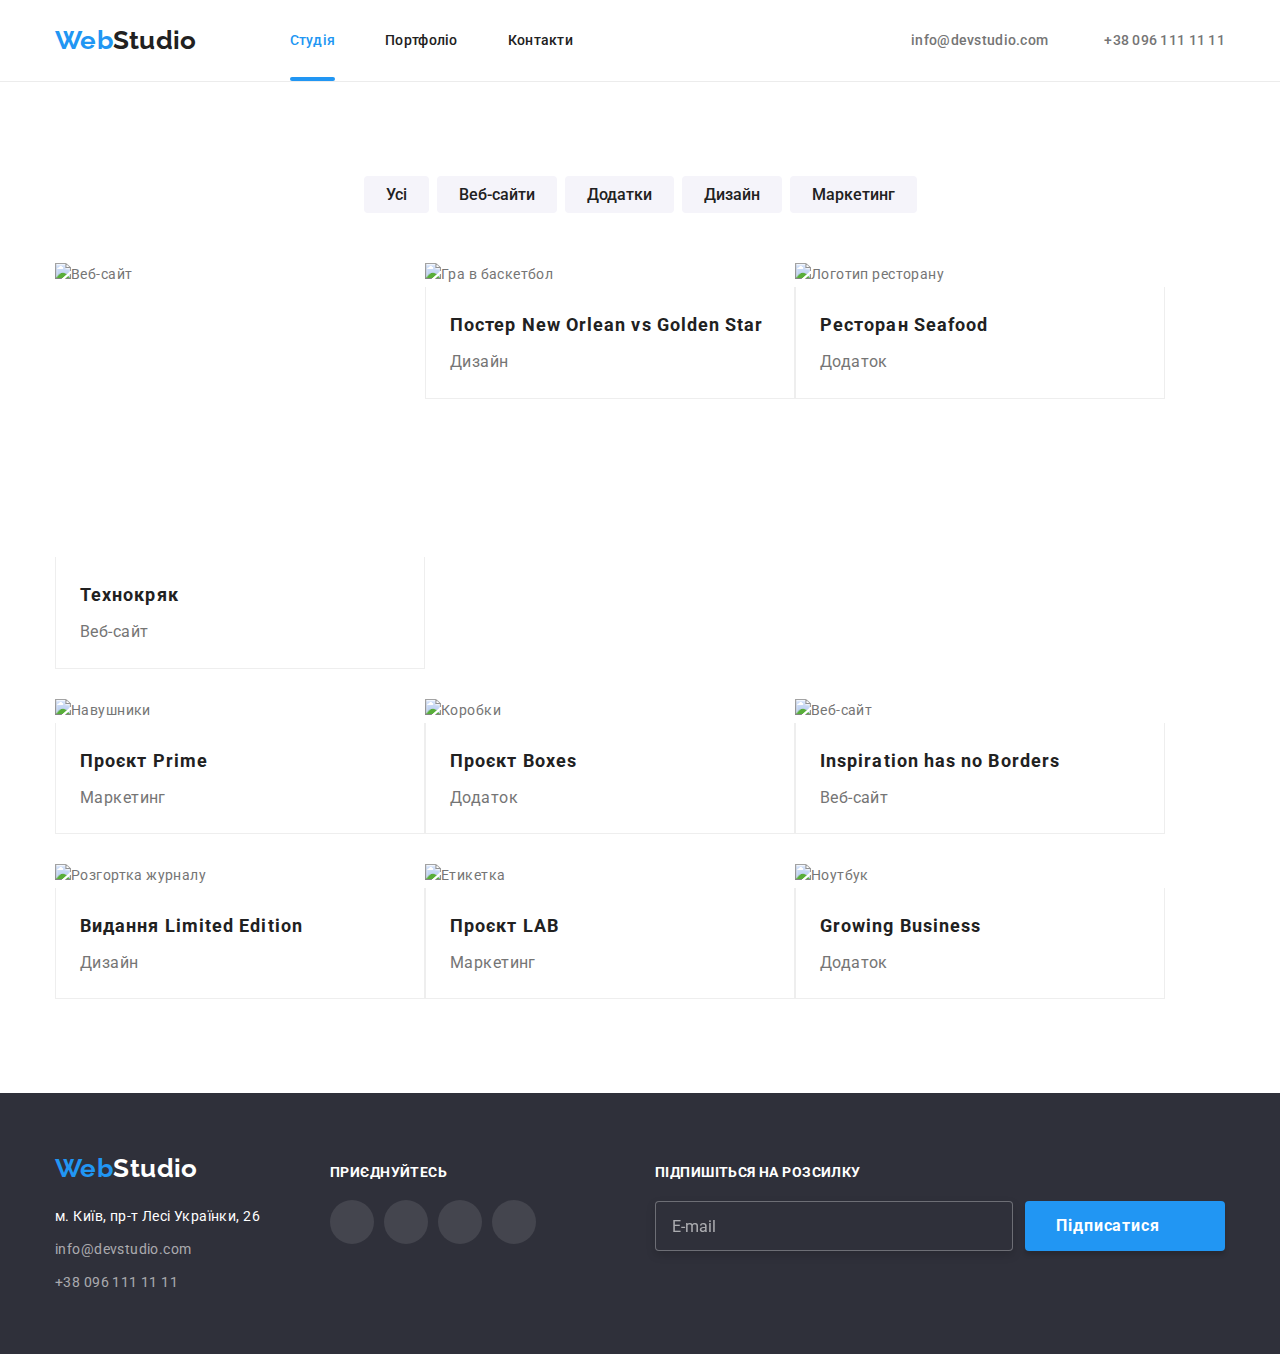
==== portfolio.html @ 1e61d5cb "Rewrite classes by BEM" ====
<!DOCTYPE html>
<html lang="en">

<head>
  <meta charset="UTF-8" />
  <meta http-equiv="X-UA-Compatible" content="IE=edge" />
  <meta name="viewport" content="width=device-width, initial-scale=1.0" />
  <title>Document</title>
  <link rel="preconnect" href="https://fonts.googleapis.com" />
  <link rel="preconnect" href="https://fonts.gstatic.com" crossorigin />
  <link href="https://fonts.googleapis.com/css2?family=Raleway:wght@700&family=Roboto:wght@400;500;700;900&display=swap"
    rel="stylesheet" />
  <link rel="stylesheet" href="https://cdnjs.cloudflare.com/ajax/libs/modern-normalize/1.1.0/modern-normalize.css" />
  <link rel="stylesheet" href="./css/styles.css" />
</head>

<body>
  <header class="page-header">
    <div class="navigation-contact container">
      <nav class="navigation">
        <a href="./index.html" class="logo link">
          <span class="logo__text">Web</span>Studio</a>
        <ul class="navigation__list list">
          <li class="navigation__item">
            <a href="./index.html" class="navigation__link link current">Студія</a>
          </li>
          <li class="navigation__item">
            <a href="./portfolio.html" class="navigation__link link">Портфоліо</a>
          </li>
          <li class="navigation__item">
            <a href="" class="navigation__link link">Контакти</a>
          </li>
        </ul>
      </nav>
      <ul class="contact list">
        <li class="contact__item">
          <a href="mailto:info@devstudio.com" class="contact__link link">
            <svg class="contact__icon">
              <use href="./images/symbol-defs.svg#icon-envelope"></use>
            </svg>
            info@devstudio.com</a>
        </li>
        <li class="contact__item">
          <a href="tel:+380961111111" class="contact__link link">
            <svg class="contact__icon">
              <use href="./images/symbol-defs.svg#icon-smartphone"></use>
            </svg>
            +38 096 111 11 11</a>
        </li>
      </ul>
    </div>
  </header>
  <main>
    <!-- Our works -->
    <section class="works">
      <div class="container">
        <h1 class="visually-hidden">Наші роботи</h1>
        <ul class="button-list list">
          <li class="button-list__item"><button type="button" class="button-list__btn">Усі</button></li>
          <li class="button-list__item">
            <button type="button" class="button-list__btn">Веб-сайти</button>
          </li>
          <li class="button-list__item">
            <button type="button" class="button-list__btn">Додатки</button>
          </li>
          <li class="button-list__item">
            <button type="button" class="button-list__btn">Дизайн</button>
          </li>
          <li class="button-list__item">
            <button type="button" class="button-list__btn">Маркетинг</button>
          </li>
        </ul>
        <ul class="works__list list">
          <li class="works__item">
            <a href="" class="works__link link">
              <div class="works__wrap">
                <img class="img" src="./images/portfolio-img1.jpg" alt="Веб-сайт" width="370" height="294" />
                <p class="our-work-paragraph">
                  Ресурс пропонує комплексні пропозиції з різним рівнем
                  функціоналу та сервісів. Все це дозволить відвідувачу
                  отримати вичерпні відомості про компанію чи приватну особу.
                </p>
              </div>
              <div class="card-border">
                <h2 class="our-works-title">Технокряк</h2>
                <p class="our-works-text">Веб-сайт</p>
              </div>
            </a>
          </li>
          <li class="works__item">
            <a href="" class="works__link link">
              <div class="works__wrap">
                <img class="img" src="./images/portfolio-img2.jpg" alt="Гра в баскетбол" width="370" />
                <p class="our-work-paragraph">
                  Ресурс пропонує комплексні пропозиції з різним рівнем
                  функціоналу та сервісів. Все це дозволить відвідувачу
                  отримати вичерпні відомості про компанію чи приватну особу.
                </p>
              </div>
              <div class="card-border">
                <h2 class="our-works-title">
                  Постер New Orlean vs Golden Star
                </h2>
                <p class="our-works-text">Дизайн</p>
              </div>
            </a>
          </li>
          <li class="works__item">
            <a href="" class="works__link link">
              <div class="works__wrap">
                <img class="img" src="./images/portfolio-img3.jpg" alt="Логотип ресторану" width="370" />
                <p class="our-work-paragraph">
                  Ресурс пропонує комплексні пропозиції з різним рівнем
                  функціоналу та сервісів. Все це дозволить відвідувачу
                  отримати вичерпні відомості про компанію чи приватну особу.
                </p>
              </div>
              <div class="card-border">
                <h2 class="our-works-title">Ресторан Seafood</h2>
                <p class="our-works-text">Додаток</p>
              </div>
            </a>
          </li>
          <li class="works__item">
            <a href="" class="works__link link">
              <div class="works__wrap">
                <img class="img" src="./images/portfolio-img4.jpg" alt="Навушники" width="370" />
                <p class="our-work-paragraph">
                  Ресурс пропонує комплексні пропозиції з різним рівнем
                  функціоналу та сервісів. Все це дозволить відвідувачу
                  отримати вичерпні відомості про компанію чи приватну особу.
                </p>
              </div>
              <div class="card-border">
                <h2 class="our-works-title">Проєкт Prime</h2>
                <p class="our-works-text">Маркетинг</p>
              </div>
            </a>
          </li>
          <li class="works__item">
            <a href="" class="works__link link">
              <div class="works__wrap">
                <img class="img" src="./images/portfolio-img5.jpg" alt="Коробки" width="370" />
                <p class="our-work-paragraph">
                  Ресурс пропонує комплексні пропозиції з різним рівнем
                  функціоналу та сервісів. Все це дозволить відвідувачу
                  отримати вичерпні відомості про компанію чи приватну особу.
                </p>
              </div>
              <div class="card-border">
                <h2 class="our-works-title">Проєкт Boxes</h2>
                <p class="our-works-text">Додаток</p>
              </div>
            </a>
          </li>
          <li class="works__item">
            <a href="" class="works__link link">
              <div class="works__wrap">
                <img class="img" src="./images/portfolio-img6.jpg" alt="Веб-сайт" width="370" />
                <p class="our-work-paragraph">
                  Ресурс пропонує комплексні пропозиції з різним рівнем
                  функціоналу та сервісів. Все це дозволить відвідувачу
                  отримати вичерпні відомості про компанію чи приватну особу.
                </p>
              </div>
              <div class="card-border">
                <h2 class="our-works-title">Inspiration has no Borders</h2>
                <p class="our-works-text">Веб-сайт</p>
              </div>
            </a>
          </li>
          <li class="works__item">
            <a href="" class="works__link link">
              <div class="works__wrap">
                <img class="img" src="./images/portfolio-img7.jpg" alt="Розгортка журналу" width="370" />
                <p class="our-work-paragraph">
                  Ресурс пропонує комплексні пропозиції з різним рівнем
                  функціоналу та сервісів. Все це дозволить відвідувачу
                  отримати вичерпні відомості про компанію чи приватну особу.
                </p>
              </div>
              <div class="card-border">
                <h2 class="our-works-title">Видання Limited Edition</h2>
                <p class="our-works-text">Дизайн</p>
              </div>
            </a>
          </li>
          <li class="works__item">
            <a href="" class="works__link link">
              <div class="works__wrap">
                <img class="img" src="./images/portfolio-img8.jpg" alt="Етикетка" width="370" />
                <p class="our-work-paragraph">
                  Ресурс пропонує комплексні пропозиції з різним рівнем
                  функціоналу та сервісів. Все це дозволить відвідувачу
                  отримати вичерпні відомості про компанію чи приватну особу.
                </p>
              </div>
              <div class="card-border">
                <h2 class="our-works-title">Проєкт LAB</h2>
                <p class="our-works-text">Маркетинг</p>
              </div>
            </a>
          </li>
          <li class="works__item">
            <a href="" class="works__link link">
              <div class="works__wrap">
                <img class="img" src="./images/portfolio-img9.jpg" alt="Ноутбук" width="370" />
                <p class="our-work-paragraph">
                  Ресурс пропонує комплексні пропозиції з різним рівнем
                  функціоналу та сервісів. Все це дозволить відвідувачу
                  отримати вичерпні відомості про компанію чи приватну особу.
                </p>
              </div>
              <div class="card-border">
                <h2 class="our-works-title">Growing Business</h2>
                <p class="our-works-text">Додаток</p>
              </div>
            </a>
          </li>
        </ul>
      </div>
    </section>
  </main>
  <footer class="page-footer">
    <div class="page-footer__all container">
      <div>
        <a href="./index.html" class="logo page-footer__logo link">
          <span class="logo__text">Web</span>Studio</a>
        <address class="address">
          <ul class="address__list list">
            <li class="address__item">
              <a href="https://goo.gl/maps/d3vubVebxPEq8JXa8" target="_blank" rel="noopener noreferrer nofollow"
                class="address__link link">
                м. Київ, пр-т Лесі Українки, 26
              </a>
            </li>
            <li class="address__item">
              <a href="mailto:info@devstudio.com" class="link">info@devstudio.com</a>
            </li>
            <li class="address__item">
              <a href="tel:+380961111111" class="link">+38 096 111 11 11</a>
            </li>
          </ul>
        </address>
      </div>
      <div class="footer-join">
        <p class="footer-join__title">Приєднуйтесь</p>
        <ul class="social list">
          <li class="social__item">
            <a class="social__link footer-join__link" href=""><svg class="social__icon footer-join__icon">
                <use href="./images/symbol-defs.svg#icon-instagram"></use>
              </svg>
            </a>
          </li>
          <li class="social__item">
            <a class="social__link footer-join__link" href=""><svg class="social__icon footer-join__icon">
                <use href="./images/symbol-defs.svg#icon-bird"></use>
              </svg>
            </a>
          </li>
          <li class="social__item">
            <a class="social__link footer-join__link" href=""><svg class="social__icon footer-join__icon">
                <use href="./images/symbol-defs.svg#icon-facebook"></use>
              </svg>
            </a>
          </li>
          <li class="social__item">
            <a class="social__link footer-join__link" href=""><svg class="social__icon footer-join__icon">
                <use href="./images/symbol-defs.svg#icon-linkedin"></use>
              </svg>
            </a>
          </li>
        </ul>
      </div>
      <form class="subscribe">
        <div class="subscribe__form">
          <label for="mail-subscribe" class="subscribe__label">Підпишіться на розсилку</label>
          <input type="email" name="mail-subscribe" id="mail-subscribe" placeholder="E-mail" class="subscribe__input" />
        </div>
        <button class="subscribe__button" type="submit">
          Підписатися
          <svg class="subscribe__icon">
            <use href="./images/symbol-defs.svg#icon-icon-send"></use>
          </svg>
        </button>
      </form>
    </div>
  </footer>
</body>

</html>
---- css/styles.css ----
:root {
  --primary-text-color: #757575;
  --title-text-color: #212121;
  --accent-color: #2196f3;
  --accent-color-additional: #188ce8;

  --primary-color: #ffffff;
  --primary-alfa-color: rgba(255, 255, 255, 0.6);

  --accent-background-color: #2f303a;
  --additional-background-color: #f5f4fa;

  --border-color: #eeeeee;

  --icon-color: #afb1b8;
}

body {
  font-family: "Roboto", sans-serif;
  color: var(--primary-text-color);
  background-color: var(--primary-color);
  font-size: 14px;
  line-height: 1.71;
  letter-spacing: 0.03em;
}

.link {
  text-decoration: none;
  color: inherit;
}

.list {
  list-style-type: none;
  padding: 0;
  margin: 0;
}

.current {
  color: var(--accent-color);
}

.container {
  width: 1200px;
  padding-right: 15px;
  padding-left: 15px;
  margin: 0 auto;
}

.section,
.advantages,
.clients,
.works {
  padding-top: 94px;
  padding-bottom: 94px;
}

.centered {
  text-align: center;
}

.item:not(:last-child) {
  margin-right: 30px;
}

.contact__item:not(:last-child),
.advantages__item:not(:last-child),
.what-we-do__item:not(:last-child),
.team__item:not(:last-child),
.clients__item:not(:last-child) {
  margin-right: 30px;
}

/* Header */

.page-header {
  border-bottom: 1px solid;
  border-color: #ececec;
}

.navigation-contact {
  display: flex;
  align-items: center;
}

.navigation {
  display: flex;
  align-items: center;
  font-weight: 500;
  line-height: 1.2;
  letter-spacing: 0.02em;
  color: var(--title-text-color);
}

.logo {
  font-family: "Raleway", sans-serif;
  font-weight: 700;
  font-size: 26px;
  line-height: 1.2;
}


.logo__text {
  color: var(--accent-color);
}

.navigation__list {
  display: flex;
  margin-left: 93px;
}

.navigation__item:not(:last-child) {
  margin-right: 50px;
}

.navigation__link {
  transition: color 250ms cubic-bezier(0.4, 0, 0.2, 1);
}

.navigation__link:hover,
.navigation__link:focus {
  color: var(--accent-color);
}

.navigation__link {
  position: relative;
  display: block;
  padding-top: 32px;
  padding-bottom: 32px;
}

.current::after {
  content: "";
  position: absolute;
  bottom: 0;
  left: 0;
  width: 100%;
  height: 4px;
  background-color: var(--accent-color);
  border-radius: 2px;
}

.contact {
  display: flex;
  margin-left: auto;
  font-weight: 500;
  line-height: 1.2;
  letter-spacing: 0.02em;
  align-items: center;
}


.contact__link {
  display: flex;
  align-items: center;
  transition: color 250ms cubic-bezier(0.4, 0, 0.2, 1);
}

.contact__link:hover,
.contact__link:focus {
  color: var(--accent-color);
}

.contact__icon {
  width: 16px;
  height: 16px;
  margin-right: 10px;
  fill: var(--primary-text-color);
  transition: fill 250ms cubic-bezier(0.4, 0, 0.2, 1);
}

.contact__link:hover .contact__icon {
  fill: var(--accent-color);
}

/* Hero section */

.hero,
.page-footer {
  background-color: var(--accent-background-color);
}

.hero {
  text-align: center;
  padding: 200px 0;
  max-width: 1600px;
  height: 600px;
  margin-left: auto;
  margin-right: auto;
  background-image: linear-gradient(
      rgba(47, 48, 58, 0.4),
      rgba(47, 48, 58, 0.4)
    ),
    url(../images/bg-img.jpg);
  background-repeat: no-repeat;
  background-position: center;
  background-size: cover;
}

.hero__title {
  font-weight: 900;
  font-size: 44px;
  line-height: 1.4;
  letter-spacing: 0.06em;
  text-transform: uppercase;
  color: var(--primary-color);
  margin-top: 0;
  margin-bottom: 32px;
}

.hero__button {
  font-weight: 700;
  font-size: 16px;
  line-height: 1.9;
  letter-spacing: 0.06em;
  color: var(--primary-color);
  background-color: var(--accent-color);
  cursor: pointer;
  border-radius: 4px;
  padding: 10px 32px;
  border: none;
  box-shadow: 0px 4px 4px rgba(0, 0, 0, 0.15);
  transition: background-color 250ms cubic-bezier(0.4, 0, 0.2, 1);
}

.hero__button:hover,
.hero__button:focus {
  background-color: var(--accent-color-additional);
}

/* Our advantages section */

.visually-hidden {
  position: absolute;
  white-space: nowrap;
  width: 1px;
  height: 1px;
  overflow: hidden;
  border: 0;
  padding: 0;
  clip: rect(0 0 0 0);
  clip-path: inset(50%);
  margin: -1px;
}

.advantages__list {
  display: flex;
}

.advantages__list .advantages__card {
  display: flex;
  align-items: center;
  justify-content: center;
  height: 120px;
  width: 270px;
  border-radius: 4px;
  margin-bottom: 30px;
  background-color: var(--additional-background-color);
}

.advantages__icon {
  width: 70px;
  height: 70px;
}

.advantages__title {
  font-weight: 700;
  line-height: 1.2;
  text-transform: uppercase;
  color: var(--title-text-color);
  margin-top: 0;
  margin-bottom: 10px;
}

.advantages__text {
  margin: 0;
}

/* What we do section */

.what-we-do {
  padding-bottom: 94px;
}

.what-we-do__title,
.team__main-title,
.clients__title {
  font-weight: 700;
  font-size: 36px;
  line-height: 1.2;
  color: var(--title-text-color);
  margin-top: 0;
  margin-bottom: 50px;
}

.what-we-do__list {
  display: flex;
}

.what-we-do__item {
  position: relative;
}

.what-we-do__text {
  position: absolute;
  left: 0;
  bottom: 0;
  width: 100%;
  padding: 27px 0px;
  margin: 0;
  text-transform: uppercase;
  font-weight: 700;
  line-height: 16px;
  text-align: center;
  color: var(--primary-color);
  background-color: rgba(47, 48, 58, 0.8);
}

/* Our team section*/

.team {
  background-color: var(--additional-background-color);
}

.team__list {
  display: flex;
  text-align: center;
}

.team__item {
  background-color: var(--primary-color);
  box-shadow: 0px 1px 3px rgba(0, 0, 0, 0.12), 0px 1px 1px rgba(0, 0, 0, 0.14),
    0px 2px 1px rgba(0, 0, 0, 0.2);
  border-radius: 0px 0px 4px 4px;
}

.team__card {
  padding-top: 30px;
  padding-bottom: 30px;
}

.team__title {
  font-weight: 500;
  font-size: 16px;
  line-height: 1.2;
  color: var(--title-text-color);
  margin: 0;
}

.team__text {
  font-size: 16px;
  line-height: 1.2;
  margin-top: 10px;
  margin-bottom: 0;
}

.social {
  display: flex;
  justify-content: center;
  margin-top: 16px;
}

.social__item:not(:last-child) {
  margin-right: 10px;
}

.social__link {
  display: flex;
  justify-content: center;
  align-items: center;
  width: 44px;
  height: 44px;
  border-radius: 50%;
  transition: background-color 250ms cubic-bezier(0.4, 0, 0.2, 1);
}

.social__link:hover,
.social__link:focus {
  background-color: var(--accent-color);
}

.social__link:hover .social__icon,
.social__link:focus .social__icon {
  fill: var(--primary-color);
}

.social__icon {
  width: 20px;
  height: 20px;
  fill: var(--icon-color);
  display: block;
  transition: fill 250ms cubic-bezier(0.4, 0, 0.2, 1);
}

/* Our clients */

.clients__list {
  display: flex;
}

.clients__link {
  border: 1px solid var(--icon-color);
  border-radius: 4px;
  width: 170px;
  height: 92px;
  display: flex;
  justify-content: center;
  align-items: center;
  transition: border 250ms cubic-bezier(0.4, 0, 0.2, 1);
}


.clients__icon {
  display: block;
  fill: var(--icon-color);
  transition: fill 250ms cubic-bezier(0.4, 0, 0.2, 1);
}

.clients__link:hover .clients__icon,
.clients__link:focus .clients__icon {
  fill: var(--accent-color);
}

.clients__link:hover,
.clients__link:focus {
  border: 1px solid var(--accent-color);
}

/* Footer */

.page-footer {
  padding-top: 60px;
  padding-bottom: 60px;
}

.page-footer__all {
  display: flex;
  align-items: baseline;
}

.page-footer__logo {
  color: var(--primary-color);
  display: inline-block;
  margin-bottom: 20px;
}

.address {
  font-style: normal;
}

.address__item {
  color: var(--primary-alfa-color);
}

.address__item:not(:last-child) {
  margin-bottom: 9px;
  margin-right: 0;
}

.address__link {
  color: var(--primary-color);
}

.footer-join {
  margin-left: 70px;
}

.footer-join__title {
  text-transform: uppercase;
  font-weight: 700;
  font-size: 14px;
  line-height: 16px;
  color: var(--primary-color);
  margin-top: 0;
  margin-bottom: 20px;
}


.footer-join__link {
  display: flex;
  justify-content: center;
  align-items: center;
  background-color: rgba(255, 255, 255, 0.1);
  border-radius: 50%;
  width: 44px;
  height: 44px;
  border-radius: 50%;
  transition: background-color 250ms cubic-bezier(0.4, 0, 0.2, 1);
}

.footer-join__link:hover,
.footer-join__link:focus {
  background-color: var(--accent-color);
}

.footer-join__icon {
  width: 20px;
  height: 20px;
  fill: var(--primary-color);
}

.subscribe {
  display: flex;
  margin-left: auto;
  align-items: flex-end;
}

.subscribe__form {
  display: flex;
  flex-direction: column;
}

.subscribe__label {
  margin-bottom: 20px;
  color: var(--primary-color);
  font-weight: 700;
  line-height: 1.14;
  text-transform: uppercase;
}

.subscribe__input {
  border: 1px solid rgba(255, 255, 255, 0.3);
  filter: drop-shadow(0px 4px 4px rgba(0, 0, 0, 0.15));
  border-radius: 4px;
  font-weight: 400;
  font-size: 16px;
  line-height: 1.25;
  height: 50px;
  width: 358px;
  padding-left: 16px;
  color: rgba(255, 255, 255, 0.6);
  background-color: var(--accent-background-color);
}

.subscribe__form .subscribe__input::placeholder {
  font-weight: 400;
  font-size: 16px;
  line-height: 1.25;
  color: rgba(255, 255, 255, 0.6);
}

.subscribe__button {
  display: flex;
  align-items: center;
  justify-content: center;

  margin-left: 12px;
  width: 200px;
  height: 50px;

  font-weight: 700;
  font-size: 16px;
  line-height: 1.87;
  letter-spacing: 0.06em;

  color: var(--primary-color);
  background-color: var(--accent-color);

  box-shadow: 0px 4px 4px rgba(0, 0, 0, 0.15);
  border-radius: 4px;
  border: none;
  cursor: pointer;
}

.subscribe__icon {
  fill: var(--primary-color);
  width: 24px;
  height: 24px;
  margin-left: 10px;
}

/* Our works section*/

.button-list {
  display: flex;
  justify-content: center;
  margin-bottom: 50px;
}

.button-list__item:not(:last-child) {
  margin-right: 8px;
}

.button-list__btn {
  font-family: inherit;
  font-weight: 500;
  font-size: 16px;
  line-height: 1.6;
  color: var(--title-text-color);
  background-color: var(--additional-background-color);
  cursor: pointer;
  border-radius: 4px;
  padding: 6px 22px;
  border: none;
  transition: color 250ms cubic-bezier(0.4, 0, 0.2, 1),
    background-color 250ms cubic-bezier(0.4, 0, 0.2, 1),
    box-shadow 250ms cubic-bezier(0.4, 0, 0.2, 1);
}

.button-list__btn:hover,
.button-list__btn:focus {
  color: var(--primary-color);
  background-color: var(--accent-color);
  box-shadow: 0px 3px 1px rgba(0, 0, 0, 0.1), 0px 1px 2px rgba(0, 0, 0, 0.08),
    0px 2px 2px rgba(0, 0, 0, 0.12);
}

.works__list {
  display: flex;
  flex-wrap: wrap;
}

.works__item {
  width: calc((100% - 60px) / 3);
  margin-bottom: 30px;
}

.works__item:nth-child(3n) {
  margin-right: 0;
}

.works__item:nth-last-child(-n + 3) {
  margin-bottom: 0;
}

.works__link {
  display: block;
  transition: box-shadow 250ms cubic-bezier(0.4, 0, 0.2, 1);
}

.works__link:hover {
  box-shadow: 0px 1px 1px rgba(0, 0, 0, 0.12), 0px 4px 4px rgba(0, 0, 0, 0.06),
    1px 4px 6px rgba(0, 0, 0, 0.16);
}

.works__wrap {
  position: relative;
  overflow: hidden;
}

.card-border {
  border-right: 1px solid;
  border-bottom: 1px solid;
  border-left: 1px solid;
  border-color: var(--border-color);
  padding-top: 20px;
  padding-right: 24px;
  padding-bottom: 20px;
  padding-left: 24px;
}

.img {
  display: block;
}

.our-works-title {
  font-weight: 700;
  font-size: 18px;
  line-height: 2;
  letter-spacing: 0.06em;
  color: var(--title-text-color);
  margin: 0;
}

.our-works-text {
  font-size: 16px;
  line-height: 1.9;
  margin-top: 4px;
  margin-bottom: 0;
}


.our-work-paragraph {
  position: absolute;
  top: 0;
  left: 0;
  margin: 0;
  padding: 63px 24px;
  font-size: 18px;
  line-height: 28px;
  color: var(--primary-color);
  background-color: rgba(33, 150, 243, 0.9);
  transform: translateY(100%);
  transition: transform 250ms cubic-bezier(0.4, 0, 0.2, 1);
}

.works-link:hover .our-work-paragraph,
.works-link:focus .our-work-paragraph {
  transform: translateY(0);
}

/* Backdrop + modal */

.backdrop {
  position: fixed;
  top: 0;
  left: 0;
  width: 100%;
  height: 100%;
  background-color: rgba(0, 0, 0, 0.2);

  opacity: 1;
  transition: opacity 250ms cubic-bezier(0.4, 0, 0.2, 1),
    visibility 250ms cubic-bezier(0.4, 0, 0.2, 1);
}

.backdrop.is-hidden {
  opacity: 0;
  visibility: hidden;
  pointer-events: none;
}

.backdrop.is-hidden .modal {
  opacity: 0;
}

.modal {
  position: absolute;
  top: 50%;
  left: 50%;
  transform: translate(-50%, -50%);
  min-width: 528px;
  min-height: 581px;
  background-color: var(--primary-color);
  box-shadow: 0px 1px 3px rgba(0, 0, 0, 0.12), 0px 1px 1px rgba(0, 0, 0, 0.14),
    0px 2px 1px rgba(0, 0, 0, 0.2);
  border-radius: 4px;
}

.modal-close-btn {
  position: absolute;
  display: flex;
  align-items: center;
  justify-content: center;
  top: 8px;
  right: 8px;
  width: 30px;
  height: 30px;
  padding: 0;
  border: solid 1px;
  border-color: rgba(0, 0, 0, 0.1);
  border-radius: 50%;
  background-color: var(--primary-color);
  cursor: pointer;
  transition: fill 250ms cubic-bezier(0.4, 0, 0.2, 1);
}

.modal-close-btn:focus svg,
.modal-close-btn:hover {
  fill: var(--accent-color);
}

.modal-action {
  margin-top: 0;
  margin-bottom: 12px;
  font-weight: 700;
  font-size: 20px;
  line-height: 1.15;
  color: var(--title-text-color);
}

.form {
  padding: 40px;
}

.form-field:not(:last-of-type) {
  margin-bottom: 10px;
}

.form-field {
  position: relative;
  display: flex;
  flex-direction: column;
}

.form-field:focus-within svg {
  fill: var(--accent-color);
}

.form-field label {
  margin-bottom: 4px;
  font-size: 12px;
  line-height: 1.16;
  letter-spacing: 0.01em;
}

.form-field input,
.form-field textarea {
  border: 1px solid;
  border-color: rgba(33, 33, 33, 0.2);
  border-radius: 4px;
  padding-top: 12px;
  padding-bottom: 12px;
  padding-left: 42px;
  transition: border-color 250ms cubic-bezier(0.4, 0, 0.2, 1);
}

input:focus,
textarea:focus {
  border-color: var(--accent-color);
  outline: none;
}

.form-field textarea {
  resize: none;
  padding: 12px 16px;
  height: 120px;
}

.form-field svg {
  position: absolute;
  top: 33px;
  left: 12px;
  fill: var(--title-text-color);
  transition: fill 250ms cubic-bezier(0.4, 0, 0.2, 1);
}

.form-field textarea::placeholder {
  font-weight: 400;
  font-size: 12px;
  line-height: 1.16;
  letter-spacing: 0.01em;

  color: rgba(117, 117, 117, 0.5);
}

.policy {
  display: flex;
  align-items: center;
  justify-content: center;
  margin-top: 20px;
}

.policy-checkbox {
  appearance: none;
  position: absolute;
}

.policy-checkbox:checked + .icon {
  border-color: transparent;
  background-image: url(../images/checked.svg);
  background-size: contain;
  background-origin: border-box;
  width: 16px;
  height: 15px;
}

.policy .icon {
  display: inline-block;
  margin-right: 9px;
  width: 16px;
  height: 15px;
  border: 2px solid var(--title-text-color);
  border-radius: 4px;
}

.policy a {
  color: var(--accent-color);
}

.modal-send-btn {
  display: block;
  margin-left: auto;
  margin-right: auto;
  margin-top: 30px;
  padding: 10px 52px;
  font-weight: 700;
  font-size: 16px;
  line-height: 1.88;
  color: var(--primary-color);
  background-color: var(--accent-color);
  box-shadow: 0px 4px 4px rgba(0, 0, 0, 0.15);
  border-radius: 4px;
  cursor: pointer;
  border: none;
  transition: background-color 250ms cubic-bezier(0.4, 0, 0.2, 1);
}

.modal-send-btn:hover,
.modal-send-btn:focus {
  background-color: var(--accent-color-additional);
}
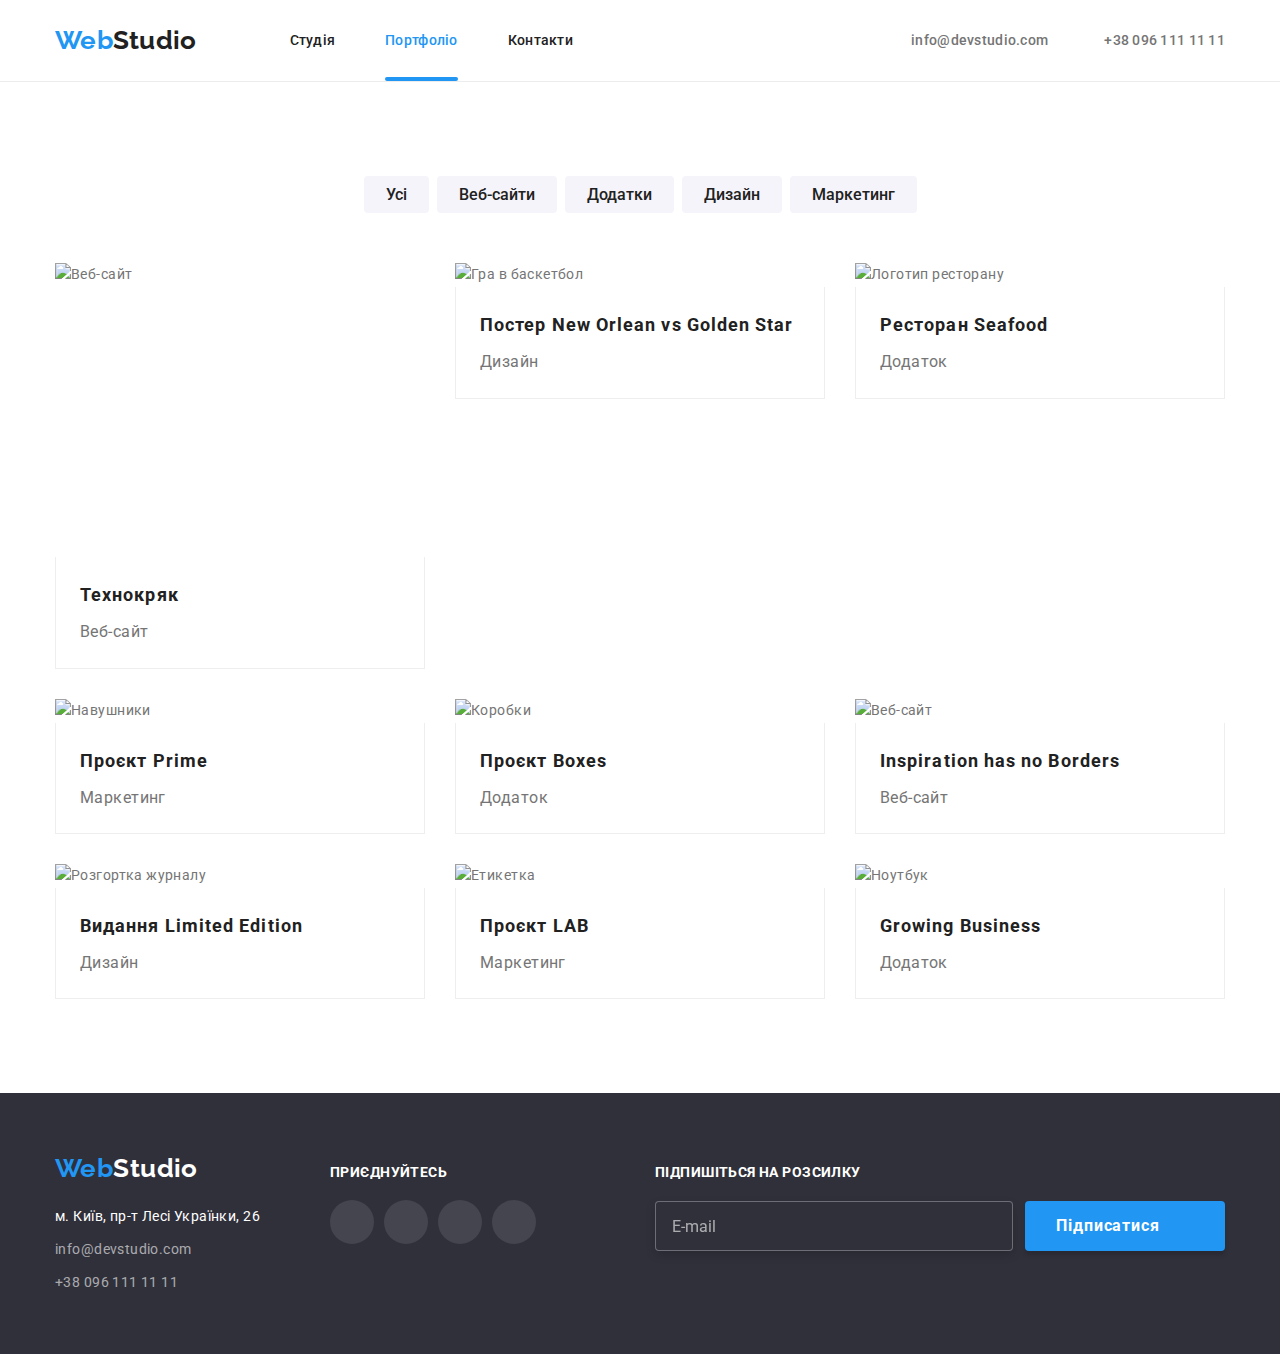
==== commit 8679388c: "Add sass, rewrite css" ====
--- a/portfolio.html
+++ b/portfolio.html
@@ -11,7 +11,7 @@
   <link href="https://fonts.googleapis.com/css2?family=Raleway:wght@700&family=Roboto:wght@400;500;700;900&display=swap"
     rel="stylesheet" />
   <link rel="stylesheet" href="https://cdnjs.cloudflare.com/ajax/libs/modern-normalize/1.1.0/modern-normalize.css" />
-  <link rel="stylesheet" href="./css/styles.css" />
+  <link rel="stylesheet" href="./css/main.min.css" />
 </head>
 
 <body>
@@ -22,10 +22,10 @@
           <span class="logo__text">Web</span>Studio</a>
         <ul class="navigation__list list">
           <li class="navigation__item">
-            <a href="./index.html" class="navigation__link link current">Студія</a>
+            <a href="./index.html" class="navigation__link link">Студія</a>
           </li>
           <li class="navigation__item">
-            <a href="./portfolio.html" class="navigation__link link">Портфоліо</a>
+            <a href="./portfolio.html" class="navigation__link link current">Портфоліо</a>
           </li>
           <li class="navigation__item">
             <a href="" class="navigation__link link">Контакти</a>
@@ -33,14 +33,14 @@
         </ul>
       </nav>
       <ul class="contact list">
-        <li class="contact__item">
+        <li class="contact__item item">
           <a href="mailto:info@devstudio.com" class="contact__link link">
             <svg class="contact__icon">
               <use href="./images/symbol-defs.svg#icon-envelope"></use>
             </svg>
             info@devstudio.com</a>
         </li>
-        <li class="contact__item">
+        <li class="contact__item item">
           <a href="tel:+380961111111" class="contact__link link">
             <svg class="contact__icon">
               <use href="./images/symbol-defs.svg#icon-smartphone"></use>
@@ -52,7 +52,7 @@
   </header>
   <main>
     <!-- Our works -->
-    <section class="works">
+    <section class="works section">
       <div class="container">
         <h1 class="visually-hidden">Наші роботи</h1>
         <ul class="button-list list">
@@ -71,149 +71,149 @@
           </li>
         </ul>
         <ul class="works__list list">
-          <li class="works__item">
-            <a href="" class="works__link link">
-              <div class="works__wrap">
-                <img class="img" src="./images/portfolio-img1.jpg" alt="Веб-сайт" width="370" height="294" />
-                <p class="our-work-paragraph">
-                  Ресурс пропонує комплексні пропозиції з різним рівнем
-                  функціоналу та сервісів. Все це дозволить відвідувачу
-                  отримати вичерпні відомості про компанію чи приватну особу.
-                </p>
-              </div>
-              <div class="card-border">
-                <h2 class="our-works-title">Технокряк</h2>
-                <p class="our-works-text">Веб-сайт</p>
-              </div>
-            </a>
-          </li>
-          <li class="works__item">
-            <a href="" class="works__link link">
-              <div class="works__wrap">
-                <img class="img" src="./images/portfolio-img2.jpg" alt="Гра в баскетбол" width="370" />
-                <p class="our-work-paragraph">
-                  Ресурс пропонує комплексні пропозиції з різним рівнем
-                  функціоналу та сервісів. Все це дозволить відвідувачу
-                  отримати вичерпні відомості про компанію чи приватну особу.
-                </p>
-              </div>
-              <div class="card-border">
-                <h2 class="our-works-title">
+          <li class="works__item item">
+            <a href="" class="works__link link">
+              <div class="works__wrap">
+                <img class="works__img" src="./images/portfolio-img1.jpg" alt="Веб-сайт" width="370" height="294" />
+                <p class="works__paragraph">
+                  Ресурс пропонує комплексні пропозиції з різним рівнем
+                  функціоналу та сервісів. Все це дозволить відвідувачу
+                  отримати вичерпні відомості про компанію чи приватну особу.
+                </p>
+              </div>
+              <div class="works__card-border">
+                <h2 class="works__title">Технокряк</h2>
+                <p class="works__text">Веб-сайт</p>
+              </div>
+            </a>
+          </li>
+          <li class="works__item item">
+            <a href="" class="works__link link">
+              <div class="works__wrap">
+                <img class="works__img" src="./images/portfolio-img2.jpg" alt="Гра в баскетбол" width="370" />
+                <p class="works__paragraph">
+                  Ресурс пропонує комплексні пропозиції з різним рівнем
+                  функціоналу та сервісів. Все це дозволить відвідувачу
+                  отримати вичерпні відомості про компанію чи приватну особу.
+                </p>
+              </div>
+              <div class="works__card-border">
+                <h2 class="works__title">
                   Постер New Orlean vs Golden Star
                 </h2>
-                <p class="our-works-text">Дизайн</p>
-              </div>
-            </a>
-          </li>
-          <li class="works__item">
-            <a href="" class="works__link link">
-              <div class="works__wrap">
-                <img class="img" src="./images/portfolio-img3.jpg" alt="Логотип ресторану" width="370" />
-                <p class="our-work-paragraph">
-                  Ресурс пропонує комплексні пропозиції з різним рівнем
-                  функціоналу та сервісів. Все це дозволить відвідувачу
-                  отримати вичерпні відомості про компанію чи приватну особу.
-                </p>
-              </div>
-              <div class="card-border">
-                <h2 class="our-works-title">Ресторан Seafood</h2>
-                <p class="our-works-text">Додаток</p>
-              </div>
-            </a>
-          </li>
-          <li class="works__item">
-            <a href="" class="works__link link">
-              <div class="works__wrap">
-                <img class="img" src="./images/portfolio-img4.jpg" alt="Навушники" width="370" />
-                <p class="our-work-paragraph">
-                  Ресурс пропонує комплексні пропозиції з різним рівнем
-                  функціоналу та сервісів. Все це дозволить відвідувачу
-                  отримати вичерпні відомості про компанію чи приватну особу.
-                </p>
-              </div>
-              <div class="card-border">
-                <h2 class="our-works-title">Проєкт Prime</h2>
-                <p class="our-works-text">Маркетинг</p>
-              </div>
-            </a>
-          </li>
-          <li class="works__item">
-            <a href="" class="works__link link">
-              <div class="works__wrap">
-                <img class="img" src="./images/portfolio-img5.jpg" alt="Коробки" width="370" />
-                <p class="our-work-paragraph">
-                  Ресурс пропонує комплексні пропозиції з різним рівнем
-                  функціоналу та сервісів. Все це дозволить відвідувачу
-                  отримати вичерпні відомості про компанію чи приватну особу.
-                </p>
-              </div>
-              <div class="card-border">
-                <h2 class="our-works-title">Проєкт Boxes</h2>
-                <p class="our-works-text">Додаток</p>
-              </div>
-            </a>
-          </li>
-          <li class="works__item">
-            <a href="" class="works__link link">
-              <div class="works__wrap">
-                <img class="img" src="./images/portfolio-img6.jpg" alt="Веб-сайт" width="370" />
-                <p class="our-work-paragraph">
-                  Ресурс пропонує комплексні пропозиції з різним рівнем
-                  функціоналу та сервісів. Все це дозволить відвідувачу
-                  отримати вичерпні відомості про компанію чи приватну особу.
-                </p>
-              </div>
-              <div class="card-border">
-                <h2 class="our-works-title">Inspiration has no Borders</h2>
-                <p class="our-works-text">Веб-сайт</p>
-              </div>
-            </a>
-          </li>
-          <li class="works__item">
-            <a href="" class="works__link link">
-              <div class="works__wrap">
-                <img class="img" src="./images/portfolio-img7.jpg" alt="Розгортка журналу" width="370" />
-                <p class="our-work-paragraph">
-                  Ресурс пропонує комплексні пропозиції з різним рівнем
-                  функціоналу та сервісів. Все це дозволить відвідувачу
-                  отримати вичерпні відомості про компанію чи приватну особу.
-                </p>
-              </div>
-              <div class="card-border">
-                <h2 class="our-works-title">Видання Limited Edition</h2>
-                <p class="our-works-text">Дизайн</p>
-              </div>
-            </a>
-          </li>
-          <li class="works__item">
-            <a href="" class="works__link link">
-              <div class="works__wrap">
-                <img class="img" src="./images/portfolio-img8.jpg" alt="Етикетка" width="370" />
-                <p class="our-work-paragraph">
-                  Ресурс пропонує комплексні пропозиції з різним рівнем
-                  функціоналу та сервісів. Все це дозволить відвідувачу
-                  отримати вичерпні відомості про компанію чи приватну особу.
-                </p>
-              </div>
-              <div class="card-border">
-                <h2 class="our-works-title">Проєкт LAB</h2>
-                <p class="our-works-text">Маркетинг</p>
-              </div>
-            </a>
-          </li>
-          <li class="works__item">
-            <a href="" class="works__link link">
-              <div class="works__wrap">
-                <img class="img" src="./images/portfolio-img9.jpg" alt="Ноутбук" width="370" />
-                <p class="our-work-paragraph">
-                  Ресурс пропонує комплексні пропозиції з різним рівнем
-                  функціоналу та сервісів. Все це дозволить відвідувачу
-                  отримати вичерпні відомості про компанію чи приватну особу.
-                </p>
-              </div>
-              <div class="card-border">
-                <h2 class="our-works-title">Growing Business</h2>
-                <p class="our-works-text">Додаток</p>
+                <p class="works__text">Дизайн</p>
+              </div>
+            </a>
+          </li>
+          <li class="works__item item">
+            <a href="" class="works__link link">
+              <div class="works__wrap">
+                <img class="works__img" src="./images/portfolio-img3.jpg" alt="Логотип ресторану" width="370" />
+                <p class="works__paragraph">
+                  Ресурс пропонує комплексні пропозиції з різним рівнем
+                  функціоналу та сервісів. Все це дозволить відвідувачу
+                  отримати вичерпні відомості про компанію чи приватну особу.
+                </p>
+              </div>
+              <div class="works__card-border">
+                <h2 class="works__title">Ресторан Seafood</h2>
+                <p class="works__text">Додаток</p>
+              </div>
+            </a>
+          </li>
+          <li class="works__item item">
+            <a href="" class="works__link link">
+              <div class="works__wrap">
+                <img class="works__img" src="./images/portfolio-img4.jpg" alt="Навушники" width="370" />
+                <p class="works__paragraph">
+                  Ресурс пропонує комплексні пропозиції з різним рівнем
+                  функціоналу та сервісів. Все це дозволить відвідувачу
+                  отримати вичерпні відомості про компанію чи приватну особу.
+                </p>
+              </div>
+              <div class="works__card-border">
+                <h2 class="works__title">Проєкт Prime</h2>
+                <p class="works__text">Маркетинг</p>
+              </div>
+            </a>
+          </li>
+          <li class="works__item item">
+            <a href="" class="works__link link">
+              <div class="works__wrap">
+                <img class="works__img" src="./images/portfolio-img5.jpg" alt="Коробки" width="370" />
+                <p class="works__paragraph">
+                  Ресурс пропонує комплексні пропозиції з різним рівнем
+                  функціоналу та сервісів. Все це дозволить відвідувачу
+                  отримати вичерпні відомості про компанію чи приватну особу.
+                </p>
+              </div>
+              <div class="works__card-border">
+                <h2 class="works__title">Проєкт Boxes</h2>
+                <p class="works__text">Додаток</p>
+              </div>
+            </a>
+          </li>
+          <li class="works__item item">
+            <a href="" class="works__link link">
+              <div class="works__wrap">
+                <img class="works__img" src="./images/portfolio-img6.jpg" alt="Веб-сайт" width="370" />
+                <p class="works__paragraph">
+                  Ресурс пропонує комплексні пропозиції з різним рівнем
+                  функціоналу та сервісів. Все це дозволить відвідувачу
+                  отримати вичерпні відомості про компанію чи приватну особу.
+                </p>
+              </div>
+              <div class="works__card-border">
+                <h2 class="works__title">Inspiration has no Borders</h2>
+                <p class="works__text">Веб-сайт</p>
+              </div>
+            </a>
+          </li>
+          <li class="works__item item">
+            <a href="" class="works__link link">
+              <div class="works__wrap">
+                <img class="works__img" src="./images/portfolio-img7.jpg" alt="Розгортка журналу" width="370" />
+                <p class="works__paragraph">
+                  Ресурс пропонує комплексні пропозиції з різним рівнем
+                  функціоналу та сервісів. Все це дозволить відвідувачу
+                  отримати вичерпні відомості про компанію чи приватну особу.
+                </p>
+              </div>
+              <div class="works__card-border">
+                <h2 class="works__title">Видання Limited Edition</h2>
+                <p class="works__text">Дизайн</p>
+              </div>
+            </a>
+          </li>
+          <li class="works__item item">
+            <a href="" class="works__link link">
+              <div class="works__wrap">
+                <img class="works__img" src="./images/portfolio-img8.jpg" alt="Етикетка" width="370" />
+                <p class="works__paragraph">
+                  Ресурс пропонує комплексні пропозиції з різним рівнем
+                  функціоналу та сервісів. Все це дозволить відвідувачу
+                  отримати вичерпні відомості про компанію чи приватну особу.
+                </p>
+              </div>
+              <div class="works__card-border">
+                <h2 class="works__title">Проєкт LAB</h2>
+                <p class="works__text">Маркетинг</p>
+              </div>
+            </a>
+          </li>
+          <li class="works__item item">
+            <a href="" class="works__link link">
+              <div class="works__wrap">
+                <img class="works__img" src="./images/portfolio-img9.jpg" alt="Ноутбук" width="370" />
+                <p class="works__paragraph">
+                  Ресурс пропонує комплексні пропозиції з різним рівнем
+                  функціоналу та сервісів. Все це дозволить відвідувачу
+                  отримати вичерпні відомості про компанію чи приватну особу.
+                </p>
+              </div>
+              <div class="works__card-border">
+                <h2 class="works__title">Growing Business</h2>
+                <p class="works__text">Додаток</p>
               </div>
             </a>
           </li>
@@ -230,15 +230,15 @@
           <ul class="address__list list">
             <li class="address__item">
               <a href="https://goo.gl/maps/d3vubVebxPEq8JXa8" target="_blank" rel="noopener noreferrer nofollow"
-                class="address__link link">
+                class="address__link address__link--accent link">
                 м. Київ, пр-т Лесі Українки, 26
               </a>
             </li>
             <li class="address__item">
-              <a href="mailto:info@devstudio.com" class="link">info@devstudio.com</a>
+              <a href="mailto:info@devstudio.com" class="adress__link  link">info@devstudio.com</a>
             </li>
             <li class="address__item">
-              <a href="tel:+380961111111" class="link">+38 096 111 11 11</a>
+              <a href="tel:+380961111111" class="adress__link link">+38 096 111 11 11</a>
             </li>
           </ul>
         </address>
--- a/css/main.min.css
+++ b/css/main.min.css
@@ -0,0 +1 @@
+body{font-family:"Roboto",sans-serif;color:#757575;background-color:#fff;font-size:14px;line-height:1.71;letter-spacing:.03em}.link{text-decoration:none;color:inherit}.list{list-style-type:none;padding:0;margin:0}.container{width:1200px;padding-right:15px;padding-left:15px;margin:0 auto}.section{padding-top:94px;padding-bottom:94px}.centered{text-align:center}.item:not(:last-child){margin-right:30px}.visually-hidden{position:absolute;white-space:nowrap;width:1px;height:1px;overflow:hidden;border:0;padding:0;clip:rect(0 0 0 0);-webkit-clip-path:inset(50%);clip-path:inset(50%);margin:-1px}.page-header{border-bottom:1px solid;border-color:#ececec}.navigation-contact{display:-webkit-box;display:-ms-flexbox;display:flex;-webkit-box-align:center;-ms-flex-align:center;align-items:center}.navigation{display:-webkit-box;display:-ms-flexbox;display:flex;-webkit-box-align:center;-ms-flex-align:center;align-items:center;font-weight:500;line-height:1.2;letter-spacing:.02em;color:#212121}.logo{font-family:"Raleway",sans-serif;font-weight:700;font-size:26px;line-height:1.2}.logo__text{color:#2196f3}.navigation__list{display:-webkit-box;display:-ms-flexbox;display:flex;margin-left:93px}.navigation__item:not(:last-child){margin-right:50px}.navigation__link{-webkit-transition:color 250ms cubic-bezier(0.4, 0, 0.2, 1);transition:color 250ms cubic-bezier(0.4, 0, 0.2, 1)}.navigation__link:hover,.navigation__link:focus{color:#2196f3}.navigation__link{position:relative;display:block;padding-top:32px;padding-bottom:32px}.current{color:#2196f3}.current::after{content:"";position:absolute;bottom:0;left:0;width:100%;height:4px;background-color:#2196f3;border-radius:2px}.contact{display:-webkit-box;display:-ms-flexbox;display:flex;margin-left:auto;font-weight:500;line-height:1.2;letter-spacing:.02em;-webkit-box-align:center;-ms-flex-align:center;align-items:center}.contact__link{display:-webkit-box;display:-ms-flexbox;display:flex;-webkit-box-align:center;-ms-flex-align:center;align-items:center;-webkit-transition:color 250ms cubic-bezier(0.4, 0, 0.2, 1);transition:color 250ms cubic-bezier(0.4, 0, 0.2, 1)}.contact__link:hover,.contact__link:focus{color:#2196f3}.contact__icon{width:16px;height:16px;margin-right:10px;fill:var(--primary-text-color);-webkit-transition:fill 250ms cubic-bezier(0.4, 0, 0.2, 1);transition:fill 250ms cubic-bezier(0.4, 0, 0.2, 1)}.contact__link:hover .contact__icon{fill:#2196f3}.hero,.page-footer{background-color:#2f303a}.hero{text-align:center;padding:200px 0;max-width:1600px;height:600px;margin-left:auto;margin-right:auto;background-image:-webkit-gradient(linear, left top, left bottom, from(rgba(47, 48, 58, 0.4)), to(rgba(47, 48, 58, 0.4))),url(../images/bg-img.jpg);background-image:linear-gradient(rgba(47, 48, 58, 0.4), rgba(47, 48, 58, 0.4)),url(../images/bg-img.jpg);background-repeat:no-repeat;background-position:center;background-size:cover}.hero__title{font-weight:900;font-size:44px;line-height:1.4;letter-spacing:.06em;text-transform:uppercase;color:#fff;margin-top:0;margin-bottom:32px}.hero__button{font-weight:700;font-size:16px;line-height:1.9;letter-spacing:.06em;color:#fff;background-color:#2196f3;cursor:pointer;border-radius:4px;padding:10px 32px;border:none;-webkit-box-shadow:0px 4px 4px rgba(0,0,0,.15);box-shadow:0px 4px 4px rgba(0,0,0,.15);-webkit-transition:background-color 250ms cubic-bezier(0.4, 0, 0.2, 1);transition:background-color 250ms cubic-bezier(0.4, 0, 0.2, 1)}.hero__button:hover,.hero__button:focus{background-color:#188ce8}.advantages__list{display:-webkit-box;display:-ms-flexbox;display:flex}.advantages__card{display:-webkit-box;display:-ms-flexbox;display:flex;-webkit-box-align:center;-ms-flex-align:center;align-items:center;-webkit-box-pack:center;-ms-flex-pack:center;justify-content:center;height:120px;width:270px;border-radius:4px;margin-bottom:30px;background-color:#f5f4fa}.advantages__icon{width:70px;height:70px}.advantages__title{font-weight:700;line-height:1.2;text-transform:uppercase;color:#212121;margin-top:0;margin-bottom:10px}.advantages__text{margin:0}.what-we-do{padding-bottom:94px}.what-we-do__title,.team__main-title,.clients__title{font-weight:700;font-size:36px;line-height:1.2;color:#212121;margin-top:0;margin-bottom:50px}.what-we-do__list{display:-webkit-box;display:-ms-flexbox;display:flex}.what-we-do__item{position:relative}.what-we-do__text{position:absolute;left:0;bottom:0;width:100%;padding:27px 0px;margin:0;text-transform:uppercase;font-weight:700;line-height:16px;text-align:center;color:#fff;background-color:rgba(47,48,58,.8)}.team{background-color:#f5f4fa}.team__list{display:-webkit-box;display:-ms-flexbox;display:flex;text-align:center}.team__item{background-color:#fff;-webkit-box-shadow:0px 1px 3px rgba(0,0,0,.12),0px 1px 1px rgba(0,0,0,.14),0px 2px 1px rgba(0,0,0,.2);box-shadow:0px 1px 3px rgba(0,0,0,.12),0px 1px 1px rgba(0,0,0,.14),0px 2px 1px rgba(0,0,0,.2);border-radius:0px 0px 4px 4px}.team__card{padding-top:30px;padding-bottom:30px}.team__title{font-weight:500;font-size:16px;line-height:1.2;color:#212121;margin:0}.team__text{font-size:16px;line-height:1.2;margin-top:10px;margin-bottom:0}.social{display:-webkit-box;display:-ms-flexbox;display:flex;-webkit-box-pack:center;-ms-flex-pack:center;justify-content:center;margin-top:16px}.social__item:not(:last-child){margin-right:10px}.social__link{display:-webkit-box;display:-ms-flexbox;display:flex;-webkit-box-pack:center;-ms-flex-pack:center;justify-content:center;-webkit-box-align:center;-ms-flex-align:center;align-items:center;width:44px;height:44px;border-radius:50%;-webkit-transition:background-color 250ms cubic-bezier(0.4, 0, 0.2, 1);transition:background-color 250ms cubic-bezier(0.4, 0, 0.2, 1)}.social__link:hover,.social__link:focus{background-color:#2196f3}.social__icon{width:20px;height:20px;fill:#afb1b8;display:block;-webkit-transition:fill 250ms cubic-bezier(0.4, 0, 0.2, 1);transition:fill 250ms cubic-bezier(0.4, 0, 0.2, 1)}.social__link:hover .social__icon,.social__link:focus .social__icon{fill:#fff}.clients__list{display:-webkit-box;display:-ms-flexbox;display:flex}.clients__link{border:1px solid #afb1b8;border-radius:4px;width:170px;height:92px;display:-webkit-box;display:-ms-flexbox;display:flex;-webkit-box-pack:center;-ms-flex-pack:center;justify-content:center;-webkit-box-align:center;-ms-flex-align:center;align-items:center;-webkit-transition:border 250ms cubic-bezier(0.4, 0, 0.2, 1);transition:border 250ms cubic-bezier(0.4, 0, 0.2, 1)}.clients__link:hover,.clients__link:focus{border:1px solid #2196f3}.clients__icon{display:block;fill:#afb1b8;-webkit-transition:fill 250ms cubic-bezier(0.4, 0, 0.2, 1);transition:fill 250ms cubic-bezier(0.4, 0, 0.2, 1)}.clients__link:hover .clients__icon,.clients__link:focus .clients__icon{fill:#2196f3}.page-footer{padding-top:60px;padding-bottom:60px}.page-footer__all{display:-webkit-box;display:-ms-flexbox;display:flex;-webkit-box-align:baseline;-ms-flex-align:baseline;align-items:baseline}.page-footer__logo{color:#fff;display:inline-block;margin-bottom:20px}.address{font-style:normal}.address__item{color:rgba(255,255,255,.6)}.address__item:not(:last-child){margin-bottom:9px;margin-right:0}.address__link--accent{color:#fff}.footer-join{margin-left:70px}.footer-join__title{text-transform:uppercase;font-weight:700;font-size:14px;line-height:16px;color:#fff;margin-top:0;margin-bottom:20px}.footer-join__link{display:-webkit-box;display:-ms-flexbox;display:flex;-webkit-box-pack:center;-ms-flex-pack:center;justify-content:center;-webkit-box-align:center;-ms-flex-align:center;align-items:center;background-color:rgba(255,255,255,.1);border-radius:50%;width:44px;height:44px;border-radius:50%;-webkit-transition:background-color 250ms cubic-bezier(0.4, 0, 0.2, 1);transition:background-color 250ms cubic-bezier(0.4, 0, 0.2, 1)}.footer-join__link:hover,.footer-join__link:focus{background-color:#2196f3}.footer-join__icon{width:20px;height:20px;fill:#fff}.subscribe{display:-webkit-box;display:-ms-flexbox;display:flex;margin-left:auto;-webkit-box-align:end;-ms-flex-align:end;align-items:flex-end}.subscribe__form{display:-webkit-box;display:-ms-flexbox;display:flex;-webkit-box-orient:vertical;-webkit-box-direction:normal;-ms-flex-direction:column;flex-direction:column}.subscribe__label{margin-bottom:20px;color:#fff;font-weight:700;line-height:1.14;text-transform:uppercase}.subscribe__input{border:1px solid rgba(255,255,255,.3);-webkit-filter:drop-shadow(0px 4px 4px rgba(0, 0, 0, 0.15));filter:drop-shadow(0px 4px 4px rgba(0, 0, 0, 0.15));border-radius:4px;outline:none;font-weight:400;font-size:16px;line-height:1.25;height:50px;width:358px;padding-left:16px;color:rgba(255,255,255,.6);background-color:#2f303a}.subscribe__form .subscribe__input::-webkit-input-placeholder{font-weight:400;font-size:16px;line-height:1.25;color:rgba(255,255,255,.6)}.subscribe__form .subscribe__input::-moz-placeholder{font-weight:400;font-size:16px;line-height:1.25;color:rgba(255,255,255,.6)}.subscribe__form .subscribe__input:-ms-input-placeholder{font-weight:400;font-size:16px;line-height:1.25;color:rgba(255,255,255,.6)}.subscribe__form .subscribe__input::-ms-input-placeholder{font-weight:400;font-size:16px;line-height:1.25;color:rgba(255,255,255,.6)}.subscribe__form .subscribe__input::placeholder{font-weight:400;font-size:16px;line-height:1.25;color:rgba(255,255,255,.6)}.subscribe__button{display:-webkit-box;display:-ms-flexbox;display:flex;-webkit-box-align:center;-ms-flex-align:center;align-items:center;-webkit-box-pack:center;-ms-flex-pack:center;justify-content:center;margin-left:12px;width:200px;height:50px;font-weight:700;font-size:16px;line-height:1.87;letter-spacing:.06em;color:#fff;background-color:#2196f3;-webkit-box-shadow:0px 4px 4px rgba(0,0,0,.15);box-shadow:0px 4px 4px rgba(0,0,0,.15);border-radius:4px;border:none;cursor:pointer}.subscribe__icon{fill:#fff;width:24px;height:24px;margin-left:10px}.button-list{display:-webkit-box;display:-ms-flexbox;display:flex;-webkit-box-pack:center;-ms-flex-pack:center;justify-content:center;margin-bottom:50px}.button-list__item:not(:last-child){margin-right:8px}.button-list__btn{font-family:inherit;font-weight:500;font-size:16px;line-height:1.6;color:#212121;background-color:#f5f4fa;cursor:pointer;border-radius:4px;padding:6px 22px;border:none;-webkit-transition:color 250ms cubic-bezier(0.4, 0, 0.2, 1),background-color 250ms cubic-bezier(0.4, 0, 0.2, 1),-webkit-box-shadow 250ms cubic-bezier(0.4, 0, 0.2, 1);transition:color 250ms cubic-bezier(0.4, 0, 0.2, 1),background-color 250ms cubic-bezier(0.4, 0, 0.2, 1),-webkit-box-shadow 250ms cubic-bezier(0.4, 0, 0.2, 1);transition:color 250ms cubic-bezier(0.4, 0, 0.2, 1),background-color 250ms cubic-bezier(0.4, 0, 0.2, 1),box-shadow 250ms cubic-bezier(0.4, 0, 0.2, 1);transition:color 250ms cubic-bezier(0.4, 0, 0.2, 1),background-color 250ms cubic-bezier(0.4, 0, 0.2, 1),box-shadow 250ms cubic-bezier(0.4, 0, 0.2, 1),-webkit-box-shadow 250ms cubic-bezier(0.4, 0, 0.2, 1)}.button-list__btn:hover,.button-list__btn:focus{color:#fff;background-color:#2196f3;-webkit-box-shadow:0px 3px 1px rgba(0,0,0,.1),0px 1px 2px rgba(0,0,0,.08),0px 2px 2px rgba(0,0,0,.12);box-shadow:0px 3px 1px rgba(0,0,0,.1),0px 1px 2px rgba(0,0,0,.08),0px 2px 2px rgba(0,0,0,.12)}.works__list{display:-webkit-box;display:-ms-flexbox;display:flex;-ms-flex-wrap:wrap;flex-wrap:wrap}.works__item{width:calc((100% - 60px)/3);margin-bottom:30px}.works__item:nth-child(3n){margin-right:0}.works__item:nth-last-child(-n+3){margin-bottom:0}.works__link{display:block;-webkit-transition:-webkit-box-shadow 250ms cubic-bezier(0.4, 0, 0.2, 1);transition:-webkit-box-shadow 250ms cubic-bezier(0.4, 0, 0.2, 1);transition:box-shadow 250ms cubic-bezier(0.4, 0, 0.2, 1);transition:box-shadow 250ms cubic-bezier(0.4, 0, 0.2, 1), -webkit-box-shadow 250ms cubic-bezier(0.4, 0, 0.2, 1)}.works__link:hover{-webkit-box-shadow:0px 1px 1px rgba(0,0,0,.12),0px 4px 4px rgba(0,0,0,.06),1px 4px 6px rgba(0,0,0,.16);box-shadow:0px 1px 1px rgba(0,0,0,.12),0px 4px 4px rgba(0,0,0,.06),1px 4px 6px rgba(0,0,0,.16)}.works__wrap{position:relative;overflow:hidden}.works__img{display:block}.works__paragraph{position:absolute;top:0;left:0;margin:0;padding:63px 24px;font-size:18px;line-height:28px;color:#fff;background-color:rgba(33,150,243,.9);-webkit-transform:translateY(100%);transform:translateY(100%);-webkit-transition:-webkit-transform 250ms cubic-bezier(0.4, 0, 0.2, 1);transition:-webkit-transform 250ms cubic-bezier(0.4, 0, 0.2, 1);transition:transform 250ms cubic-bezier(0.4, 0, 0.2, 1);transition:transform 250ms cubic-bezier(0.4, 0, 0.2, 1), -webkit-transform 250ms cubic-bezier(0.4, 0, 0.2, 1)}.works__link:hover .works__paragraph,.works__link:focus .works__paragraph{-webkit-transform:translateY(0);transform:translateY(0)}.works__card-border{border-right:1px solid;border-bottom:1px solid;border-left:1px solid;border-color:#eee;padding-top:20px;padding-right:24px;padding-bottom:20px;padding-left:24px}.works__title{font-weight:700;font-size:18px;line-height:2;letter-spacing:.06em;color:#212121;margin:0}.works__text{font-size:16px;line-height:1.9;margin-top:4px;margin-bottom:0}.backdrop{position:fixed;top:0;left:0;width:100%;height:100%;background-color:rgba(0,0,0,.2);opacity:1;-webkit-transition:opacity 250ms cubic-bezier(0.4, 0, 0.2, 1),visibility 250ms cubic-bezier(0.4, 0, 0.2, 1);transition:opacity 250ms cubic-bezier(0.4, 0, 0.2, 1),visibility 250ms cubic-bezier(0.4, 0, 0.2, 1)}.backdrop.is-hidden{opacity:0;visibility:hidden;pointer-events:none}.backdrop.is-hidden .modal{opacity:0}.modal{position:absolute;top:50%;left:50%;-webkit-transform:translate(-50%, -50%);transform:translate(-50%, -50%);min-width:528px;min-height:581px;background-color:#fff;-webkit-box-shadow:0px 1px 3px rgba(0,0,0,.12),0px 1px 1px rgba(0,0,0,.14),0px 2px 1px rgba(0,0,0,.2);box-shadow:0px 1px 3px rgba(0,0,0,.12),0px 1px 1px rgba(0,0,0,.14),0px 2px 1px rgba(0,0,0,.2);border-radius:4px}.close-btn{position:absolute;display:-webkit-box;display:-ms-flexbox;display:flex;-webkit-box-align:center;-ms-flex-align:center;align-items:center;-webkit-box-pack:center;-ms-flex-pack:center;justify-content:center;top:8px;right:8px;width:30px;height:30px;padding:0;border:solid 1px;border-color:rgba(0,0,0,.1);border-radius:50%;background-color:#fff;cursor:pointer;-webkit-transition:fill 250ms cubic-bezier(0.4, 0, 0.2, 1);transition:fill 250ms cubic-bezier(0.4, 0, 0.2, 1)}.close-btn:focus .close-btn__icon,.close-btn:hover .close-btn__icon{fill:#2196f3}.form{padding:40px}.form__paragraph{margin-top:0;margin-bottom:12px;font-weight:700;font-size:20px;line-height:1.15;color:#212121}.form__field{position:relative;display:-webkit-box;display:-ms-flexbox;display:flex;-webkit-box-orient:vertical;-webkit-box-direction:normal;-ms-flex-direction:column;flex-direction:column}.form__field:not(:last-of-type){margin-bottom:10px}.form__label{margin-bottom:4px;font-size:12px;line-height:1.16;letter-spacing:.01em}.form__input{border:1px solid;border-color:rgba(33,33,33,.2);border-radius:4px;padding-top:12px;padding-bottom:12px;padding-left:42px;-webkit-transition:border-color 250ms cubic-bezier(0.4, 0, 0.2, 1);transition:border-color 250ms cubic-bezier(0.4, 0, 0.2, 1)}.form__input:focus{border-color:#2196f3;outline:none}.form__textarea{resize:none;padding:12px 16px;height:120px}.form__textarea::-webkit-input-placeholder{font-weight:400;font-size:12px;line-height:1.16;letter-spacing:.01em;color:rgba(117,117,117,.5)}.form__textarea::-moz-placeholder{font-weight:400;font-size:12px;line-height:1.16;letter-spacing:.01em;color:rgba(117,117,117,.5)}.form__textarea:-ms-input-placeholder{font-weight:400;font-size:12px;line-height:1.16;letter-spacing:.01em;color:rgba(117,117,117,.5)}.form__textarea::-ms-input-placeholder{font-weight:400;font-size:12px;line-height:1.16;letter-spacing:.01em;color:rgba(117,117,117,.5)}.form__textarea::placeholder{font-weight:400;font-size:12px;line-height:1.16;letter-spacing:.01em;color:rgba(117,117,117,.5)}.form__icon{position:absolute;top:33px;left:12px;fill:var(--title-text-color);-webkit-transition:fill 250ms cubic-bezier(0.4, 0, 0.2, 1);transition:fill 250ms cubic-bezier(0.4, 0, 0.2, 1)}.form__field:focus-within .form__icon{fill:#2196f3}.policy{display:-webkit-box;display:-ms-flexbox;display:flex;-webkit-box-align:center;-ms-flex-align:center;align-items:center;-webkit-box-pack:center;-ms-flex-pack:center;justify-content:center;margin-top:20px}.policy__checkbox{-webkit-appearance:none;-moz-appearance:none;appearance:none;position:absolute}.policy__checkbox:checked+.policy__icon{border-color:rgba(0,0,0,0);background-image:url(../images/checked.svg);background-size:contain;background-origin:border-box;width:16px;height:15px}.policy__icon{display:inline-block;margin-right:9px;width:16px;height:15px;border:2px solid #212121;border-radius:4px}.policy__link{color:#2196f3}.send-btn{display:block;margin-left:auto;margin-right:auto;margin-top:30px;padding:10px 52px;font-weight:700;font-size:16px;line-height:1.88;color:#fff;background-color:#2196f3;-webkit-box-shadow:0px 4px 4px rgba(0,0,0,.15);box-shadow:0px 4px 4px rgba(0,0,0,.15);border-radius:4px;cursor:pointer;border:none;-webkit-transition:background-color 250ms cubic-bezier(0.4, 0, 0.2, 1);transition:background-color 250ms cubic-bezier(0.4, 0, 0.2, 1)}.send-btn:hover,.send-btn:focus{background-color:#188ce8}/*# sourceMappingURL=main.min.css.map */